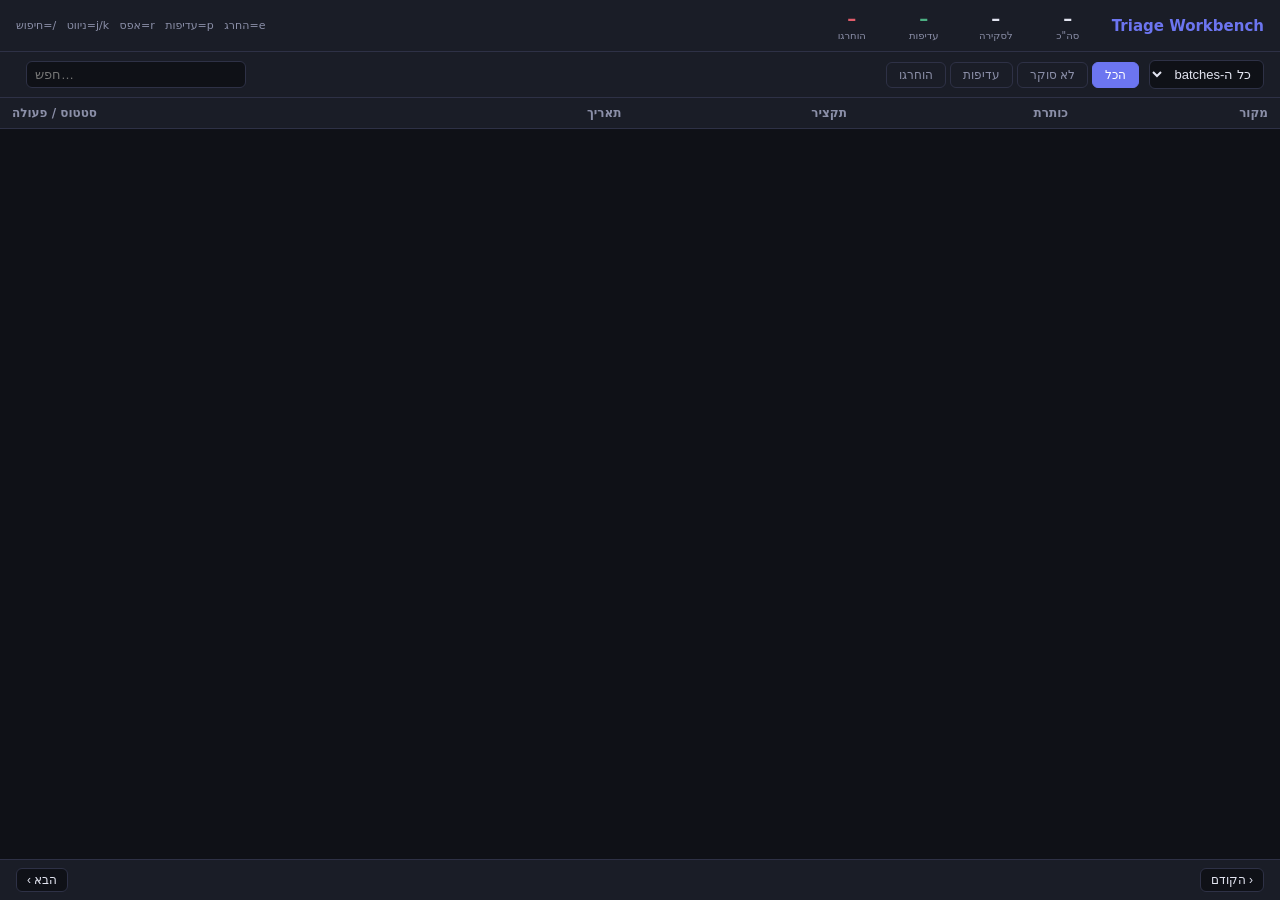
==== triage_app/public/index.html @ ed280472 "feat(triage): add local pre-scrape triage workbench Lightweight local-only tool for bulk exclude/pri" ====
<!DOCTYPE html>
<html lang="he" dir="rtl">
<head>
  <meta charset="UTF-8">
  <meta name="viewport" content="width=device-width, initial-scale=1.0">
  <title>Triage Workbench</title>
  <style>
    *, *::before, *::after { box-sizing: border-box; margin: 0; padding: 0; }

    :root {
      --bg: #0f1117;
      --surface: #1a1d27;
      --border: #2e3146;
      --text: #e2e4f0;
      --muted: #8b8fa8;
      --accent: #6c75f0;
      --red: #e05c6a;
      --green: #4caf82;
      --orange: #e09a4c;
      --row-hover: #22263a;
      --row-selected: #1e2540;
      --radius: 6px;
    }

    body { background: var(--bg); color: var(--text); font-family: system-ui, -apple-system, sans-serif; font-size: 14px; height: 100vh; display: flex; flex-direction: column; overflow: hidden; }

    /* ── top bar ── */
    #topbar { background: var(--surface); border-bottom: 1px solid var(--border); padding: 10px 16px; display: flex; align-items: center; gap: 16px; flex-shrink: 0; }
    #topbar h1 { font-size: 15px; font-weight: 600; color: var(--accent); white-space: nowrap; }
    .stat { display: flex; flex-direction: column; align-items: center; min-width: 56px; }
    .stat-val { font-size: 18px; font-weight: 700; line-height: 1; }
    .stat-lbl { font-size: 10px; color: var(--muted); margin-top: 2px; }
    .stat-val.unreviewed { color: var(--text); }
    .stat-val.excluded { color: var(--red); }
    .stat-val.prioritized { color: var(--green); }
    #topbar .spacer { flex: 1; }
    #kbd-hint { font-size: 11px; color: var(--muted); white-space: nowrap; }

    /* ── filter bar ── */
    #filterbar { background: var(--surface); border-bottom: 1px solid var(--border); padding: 8px 16px; display: flex; align-items: center; gap: 10px; flex-shrink: 0; flex-wrap: wrap; }
    select, input[type=text] { background: var(--bg); border: 1px solid var(--border); color: var(--text); border-radius: var(--radius); padding: 5px 8px; font-size: 13px; outline: none; }
    select:focus, input[type=text]:focus { border-color: var(--accent); }
    .tabs { display: flex; gap: 4px; }
    .tab { padding: 5px 12px; border-radius: var(--radius); border: 1px solid var(--border); background: transparent; color: var(--muted); cursor: pointer; font-size: 12px; transition: all .15s; }
    .tab.active { background: var(--accent); border-color: var(--accent); color: #fff; }
    #filterbar .spacer { flex: 1; }
    #search { width: 220px; direction: ltr; }
    #result-count { font-size: 12px; color: var(--muted); white-space: nowrap; }

    /* ── table area ── */
    #table-wrap { flex: 1; overflow-y: auto; }
    table { width: 100%; border-collapse: collapse; }
    thead { position: sticky; top: 0; background: var(--surface); z-index: 10; }
    th { padding: 8px 12px; text-align: right; font-weight: 600; font-size: 12px; color: var(--muted); border-bottom: 1px solid var(--border); white-space: nowrap; }
    th:last-child { text-align: left; }
    td { padding: 8px 12px; border-bottom: 1px solid var(--border); vertical-align: top; }
    tr.candidate { cursor: pointer; transition: background .1s; }
    tr.candidate:hover { background: var(--row-hover); }
    tr.candidate.selected { outline: 1px solid var(--accent) inset; }
    tr.candidate.excluded  { background: rgba(224, 92, 106, 0.07); }
    tr.candidate.excluded:hover  { background: rgba(224, 92, 106, 0.13); }
    tr.candidate.excluded td { opacity: .6; }
    tr.candidate.prioritized { background: rgba(76, 175, 130, 0.08); }
    tr.candidate.prioritized:hover { background: rgba(76, 175, 130, 0.14); }

    .domain { font-size: 12px; color: var(--muted); white-space: nowrap; }
    .title { font-size: 13px; font-weight: 500; direction: rtl; }
    .snippet { font-size: 12px; color: var(--muted); direction: rtl; display: -webkit-box; -webkit-line-clamp: 2; -webkit-box-orient: vertical; overflow: hidden; max-width: 480px; }
    .date { font-size: 11px; color: var(--muted); white-space: nowrap; direction: ltr; }
    .url-link { font-size: 11px; color: var(--accent); word-break: break-all; direction: ltr; }
    .triage-badge { display: inline-block; padding: 3px 9px; border-radius: 99px; font-size: 12px; font-weight: 700; letter-spacing: .01em; }
    .triage-badge.unreviewed  { background: #1e2030; color: var(--muted); }
    .triage-badge.excluded    { background: #3a1820; color: var(--red); }
    .triage-badge.prioritized { background: #182e24; color: var(--green); }

    .actions { display: flex; gap: 6px; align-items: center; }
    .btn { border: none; border-radius: var(--radius); padding: 4px 10px; font-size: 12px; font-weight: 600; cursor: pointer; transition: opacity .1s; white-space: nowrap; }
    .btn:hover { opacity: .85; }
    .btn-exclude { background: #3a1820; color: var(--red); }
    .btn-prioritize { background: #182e24; color: var(--green); }
    .btn-reset { background: #22263a; color: var(--muted); }

    /* ── pagination ── */
    #pagination { background: var(--surface); border-top: 1px solid var(--border); padding: 8px 16px; display: flex; align-items: center; gap: 8px; flex-shrink: 0; }
    .pg-btn { background: var(--bg); border: 1px solid var(--border); color: var(--text); border-radius: var(--radius); padding: 4px 10px; cursor: pointer; font-size: 12px; }
    .pg-btn:disabled { opacity: .35; cursor: default; }
    #pg-info { font-size: 12px; color: var(--muted); }
    #pagination .spacer { flex: 1; }

    /* ── toast ── */
    #toast { position: fixed; bottom: 24px; left: 50%; transform: translateX(-50%); background: var(--surface); border: 1px solid var(--border); padding: 8px 18px; border-radius: 99px; font-size: 13px; opacity: 0; transition: opacity .2s; pointer-events: none; z-index: 100; }
    #toast.show { opacity: 1; }

    #empty { padding: 48px; text-align: center; color: var(--muted); }
  </style>
</head>
<body>

<div id="topbar">
  <h1>Triage Workbench</h1>
  <div class="stat"><span class="stat-val" id="stat-total">–</span><span class="stat-lbl">סה"כ</span></div>
  <div class="stat"><span class="stat-val unreviewed" id="stat-unreviewed">–</span><span class="stat-lbl">לסקירה</span></div>
  <div class="stat"><span class="stat-val prioritized" id="stat-prioritized">–</span><span class="stat-lbl">עדיפות</span></div>
  <div class="stat"><span class="stat-val excluded" id="stat-excluded">–</span><span class="stat-lbl">הוחרגו</span></div>
  <div class="spacer"></div>
  <span id="kbd-hint">e=החרג &nbsp; p=עדיפות &nbsp; r=אפס &nbsp; j/k=ניווט &nbsp; /=חיפוש</span>
</div>

<div id="filterbar">
  <select id="batch-select">
    <option value="">כל ה-batches</option>
  </select>
  <div class="tabs">
    <button class="tab active" data-status="all">הכל</button>
    <button class="tab" data-status="unreviewed">לא סוקר</button>
    <button class="tab" data-status="prioritized">עדיפות</button>
    <button class="tab" data-status="excluded">הוחרגו</button>
  </div>
  <div class="spacer"></div>
  <input type="text" id="search" placeholder="חפש…" dir="rtl">
  <span id="result-count"></span>
</div>

<div id="table-wrap">
  <table id="tbl">
    <thead>
      <tr>
        <th>מקור</th>
        <th>כותרת</th>
        <th>תקציר</th>
        <th>תאריך</th>
        <th style="text-align:left">סטטוס / פעולה</th>
      </tr>
    </thead>
    <tbody id="tbody"></tbody>
  </table>
  <div id="empty" style="display:none">אין תוצאות</div>
</div>

<div id="pagination">
  <button class="pg-btn" id="pg-prev">‹ הקודם</button>
  <span id="pg-info"></span>
  <div class="spacer"></div>
  <button class="pg-btn" id="pg-next">הבא ›</button>
</div>

<div id="toast"></div>

<script src="app.js"></script>
</body>
</html>
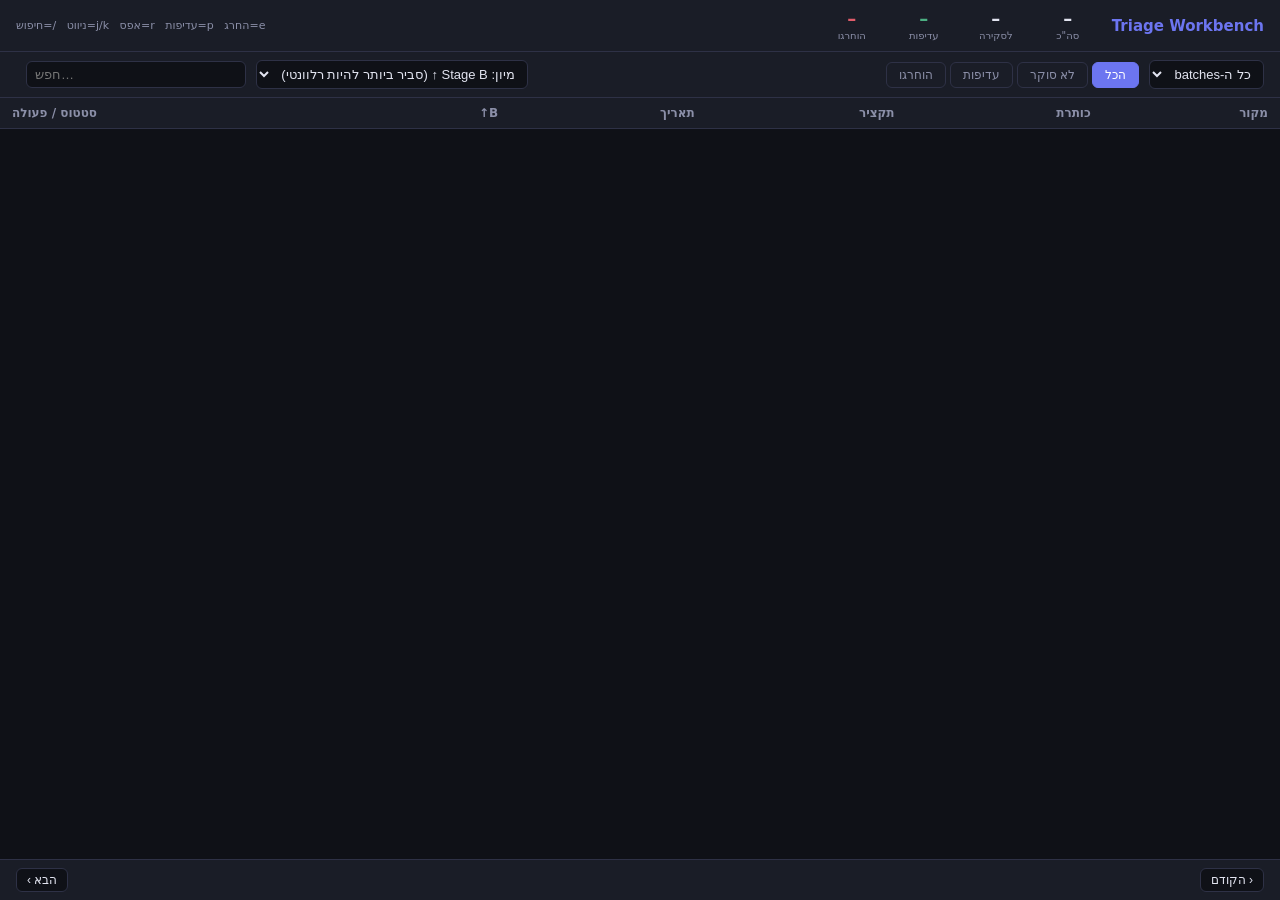
==== commit ea133b76: "feat(discovery,triage): Hebrew content pre-filter + Stage B triage ranking DISC-PR-HEBREW-FILTER - A" ====
--- a/triage_app/public/index.html
+++ b/triage_app/public/index.html
@@ -92,6 +92,13 @@
     #toast.show { opacity: 1; }
 
     #empty { padding: 48px; text-align: center; color: var(--muted); }
+
+    /* Stage B score chip */
+    .sb-score { font-size: 11px; font-variant-numeric: tabular-nums; white-space: nowrap; padding: 2px 6px; border-radius: 4px; display: inline-block; }
+    .sb-score.tier1 { background: rgba(76,175,130,.25); color: var(--green); }   /* < 0.95 */
+    .sb-score.tier2 { background: rgba(224,154,76,.18); color: var(--orange); }  /* 0.95–0.99 */
+    .sb-score.tier3 { background: rgba(108,117,240,.12); color: var(--accent); } /* 0.99–0.9957 */
+    .sb-score.tier4 { background: transparent; color: var(--muted); }            /* ≥ 0.9957 */
   </style>
 </head>
 <body>
@@ -117,6 +124,10 @@
     <button class="tab" data-status="excluded">הוחרגו</button>
   </div>
   <div class="spacer"></div>
+  <select id="sort-select" title="מיון">
+    <option value="default">מיון: ברירת מחדל</option>
+    <option value="stage_b_asc">מיון: Stage B ↑ (סביר ביותר להיות רלוונטי)</option>
+  </select>
   <input type="text" id="search" placeholder="חפש…" dir="rtl">
   <span id="result-count"></span>
 </div>
@@ -129,6 +140,7 @@
         <th>כותרת</th>
         <th>תקציר</th>
         <th>תאריך</th>
+        <th title="Stage B p_negative — נמוך יותר = סביר יותר להיות רלוונטי">B↑</th>
         <th style="text-align:left">סטטוס / פעולה</th>
       </tr>
     </thead>
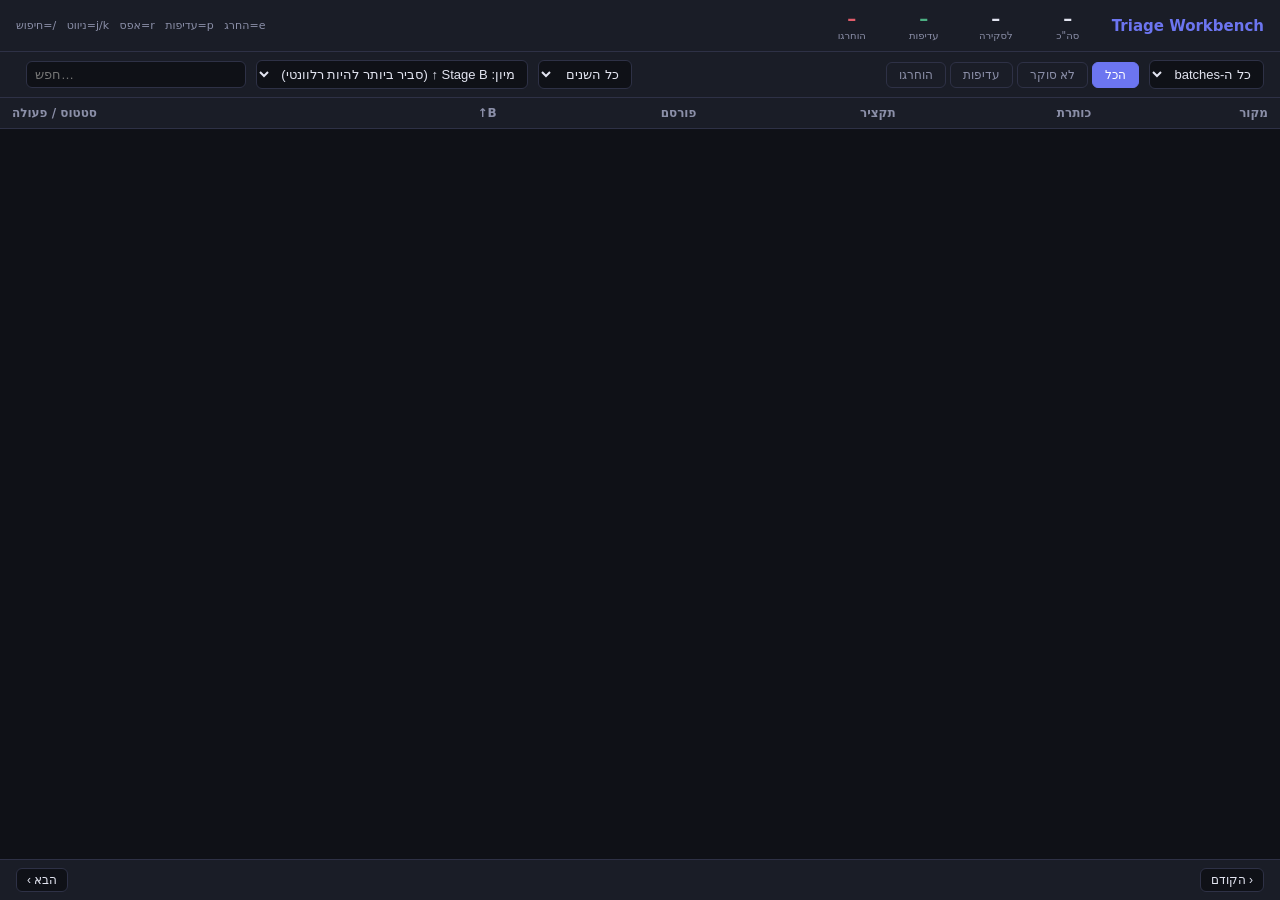
==== commit f4f1b8b7: "feat(triage-app): publication-year filter for reviewing historical candidates Add a "publication yea" ====
--- a/triage_app/public/index.html
+++ b/triage_app/public/index.html
@@ -67,6 +67,7 @@
     .title { font-size: 13px; font-weight: 500; direction: rtl; }
     .snippet { font-size: 12px; color: var(--muted); direction: rtl; display: -webkit-box; -webkit-line-clamp: 2; -webkit-box-orient: vertical; overflow: hidden; max-width: 480px; }
     .date { font-size: 11px; color: var(--muted); white-space: nowrap; direction: ltr; }
+    .date.old { color: var(--orange); font-weight: 700; }
     .url-link { font-size: 11px; color: var(--accent); word-break: break-all; direction: ltr; }
     .triage-badge { display: inline-block; padding: 3px 9px; border-radius: 99px; font-size: 12px; font-weight: 700; letter-spacing: .01em; }
     .triage-badge.unreviewed  { background: #1e2030; color: var(--muted); }
@@ -124,6 +125,12 @@
     <button class="tab" data-status="excluded">הוחרגו</button>
   </div>
   <div class="spacer"></div>
+  <select id="pub-year-select" title="שנת פרסום">
+    <option value="">כל השנים</option>
+    <option value="2019">לפני 2019</option>
+    <option value="2021">לפני 2021</option>
+    <option value="2023">לפני 2023</option>
+  </select>
   <select id="sort-select" title="מיון">
     <option value="default">מיון: ברירת מחדל</option>
     <option value="stage_b_asc">מיון: Stage B ↑ (סביר ביותר להיות רלוונטי)</option>
@@ -139,7 +146,7 @@
         <th>מקור</th>
         <th>כותרת</th>
         <th>תקציר</th>
-        <th>תאריך</th>
+        <th>פורסם</th>
         <th title="Stage B p_negative — נמוך יותר = סביר יותר להיות רלוונטי">B↑</th>
         <th style="text-align:left">סטטוס / פעולה</th>
       </tr>
